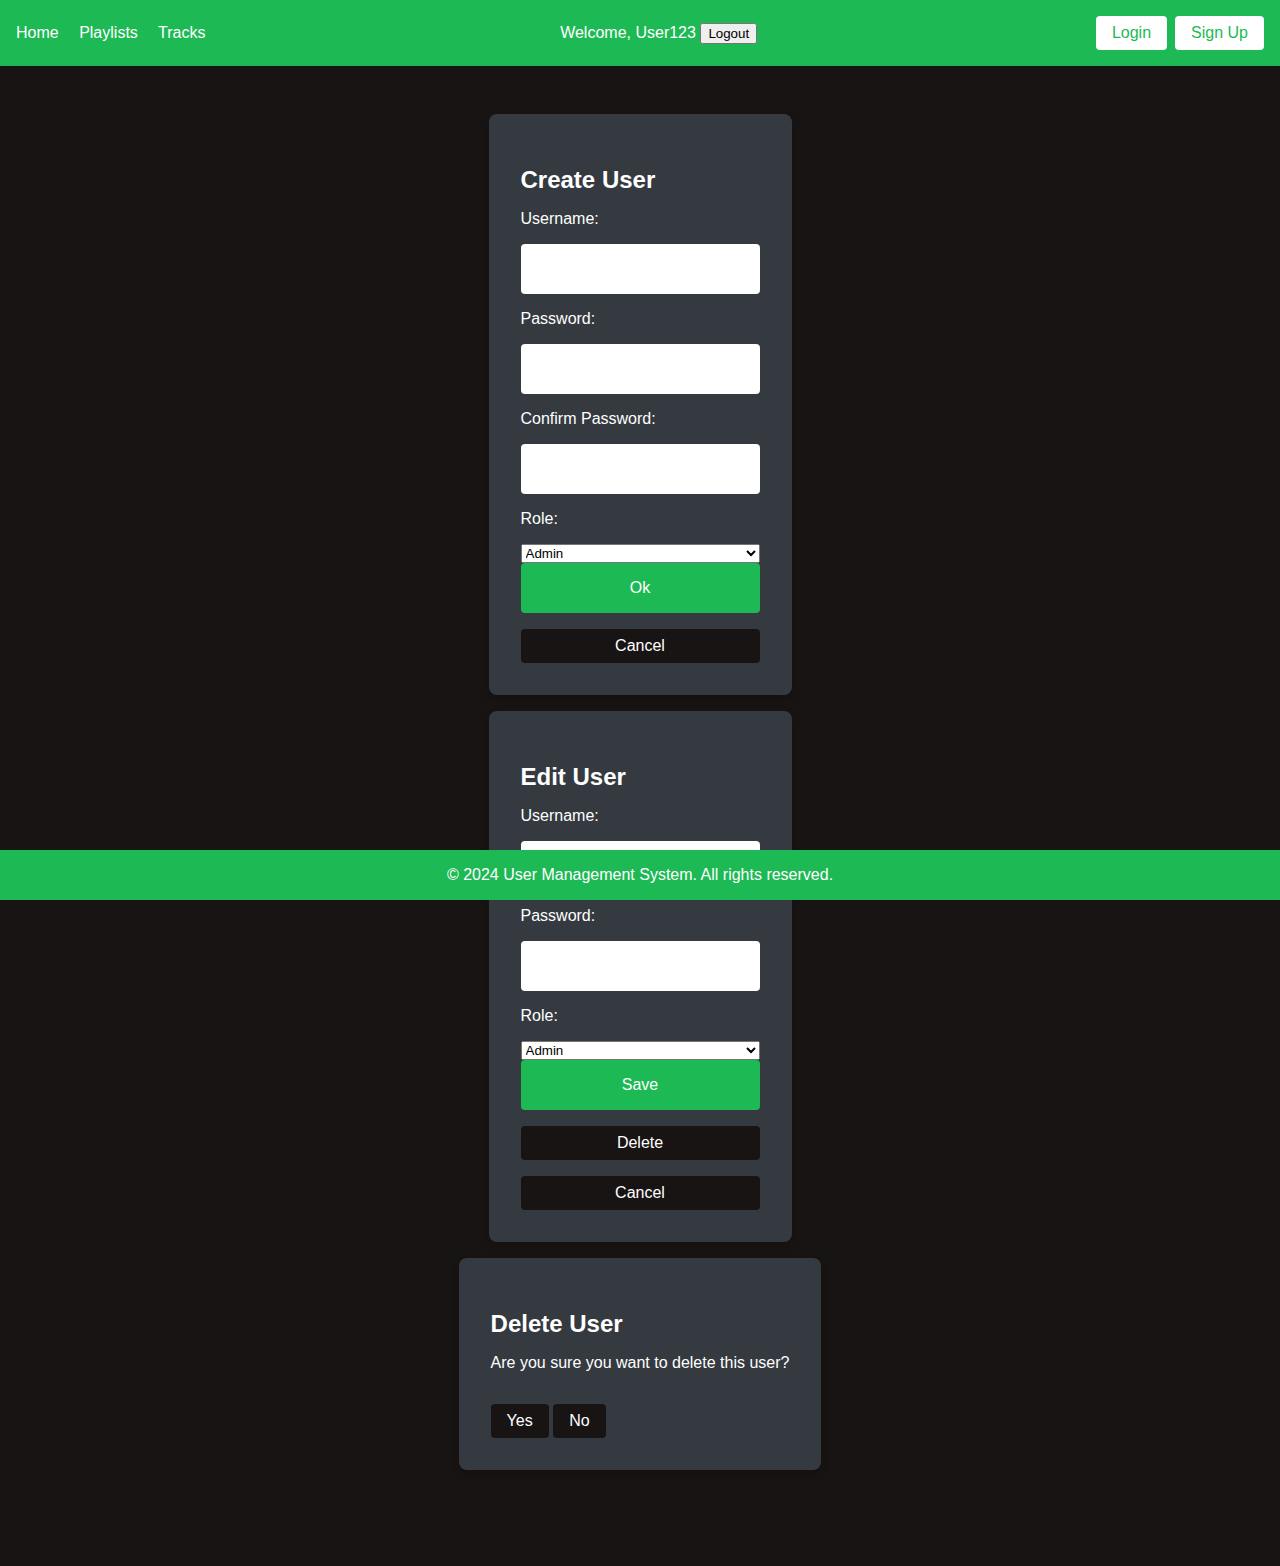
==== admin.html @ 340fc370 "LB1" ====
<!DOCTYPE html>
<html lang="en">
<head>
    <meta charset="UTF-8">
    <meta name="viewport" content="width=device-width, initial-scale=1.0">
    <link rel="stylesheet" href="style.css">
    <title>User Management System</title>
</head>
<body>
    <header>
        <nav class="tabs">
            <a href="index.html">Home</a>
            <a href="playlist.html">Playlists</a>
            <a href="track.html">Tracks</a>
        </nav>
        <div class="user-info">
            <span>Welcome, User123</span>
            <button>Logout</button>
        </div>
        <form class="auth-buttons" action="login.html">
            <input type="submit" value="Login"/>
            <button>Sign Up</button>
        </form>
    </header>
    <!-- Create user dialog -->
    <div class="dialog-container">
        <div id="createUserDialog" class="dialog">
            <h2>Create User</h2>
            <form action="#" method="post">
                <label for="createUsername">Username:</label>
                <input type="text" id="createUsername" name="createUsername" required>
                <label for="createPassword">Password:</label>
                <input type="password" id="createPassword" name="createPassword" required>
                <label for="confirmPassword">Confirm Password:</label>
                <input type="password" id="confirmPassword" name="confirmPassword" required>
                <label for="createRole">Role:</label>
                <select id="createRole" name="createRole" required>
                    <option value="admin">Admin</option>
                    <option value="regular">Regular</option>
                </select>
                <button type="submit">Ok</button>
                <button type="button">Cancel</button>
            </form>
        </div>
    
        <!-- Edit user screen -->
        <div id="editUser" class="dialog">
            <h2>Edit User</h2>
            <form action="#" method="post">
                <label for="editUsername">Username:</label>
                <input type="text" id="editUsername" name="editUsername" required>
                <label for="editPassword">Password:</label>
                <input type="password" id="editPassword" name="editPassword" required>
                <label for="editRole">Role:</label>
                <select id="editRole" name="editRole" required>
                    <option value="admin">Admin</option>
                    <option value="regular">Regular</option>
                </select>
                <button type="submit">Save</button>
                <button type="button">Delete</button>
                <button type="button">Cancel</button>
            </form>
        </div>
    
        <!-- Delete user -->
        <div id="deleteUser" class="dialog">
            <h2>Delete User</h2>
            <p>Are you sure you want to delete this user?</p>
            <button type="button">Yes</button>
            <button type="button">No</button>
        </div>
    </div>
    

    <footer>
        <p>&copy; 2024 User Management System. All rights reserved.</p>
    </footer>
</body>
</html>
---- style.css ----
@charset "UTF-8";
body {
  font-family: "Arial", sans-serif;
  margin: 0;
  padding: 0;
  background-color: #191414;
  color: #FFFFFF;
  transition: background-color 0.3s ease;
}

header {
  background-color: #1DB954;
  padding: 1rem;
  display: flex;
  justify-content: space-between;
  align-items: center;
}
header .tabs a {
  color: #FFFFFF;
  text-decoration: none;
  margin-right: 1rem;
  transition: color 0.3s ease;
}
header .tabs a:hover {
  color: #191414;
}
header .user-auth {
  display: flex;
  align-items: center;
}
header .user-auth span {
  color: #FFFFFF;
  margin-right: 1rem;
}
header .user-auth button {
  padding: 0.5rem 1rem;
  border: none;
  border-radius: 4px;
  cursor: pointer;
  background-color: #191414;
  color: #FFFFFF;
  font-size: 1rem;
  transition: background-color 0.3s ease;
}
header .user-auth button:hover {
  background-color: black;
}
header .auth-buttons {
  display: flex;
  flex-direction: row;
}
header .auth-buttons button,
header .auth-buttons input[type=submit] {
  padding: 0.5rem 1rem;
  border: none;
  border-radius: 4px;
  cursor: pointer;
  background-color: #FFFFFF;
  color: #1DB954;
  font-size: 1rem;
  transition: background-color 0.3s ease, color 0.3s ease;
}
header .auth-buttons button:hover,
header .auth-buttons input[type=submit]:hover {
  background-color: #1DB954;
  color: #FFFFFF;
}
header .auth-buttons button + button,
header .auth-buttons input[type=submit] + button {
  margin-left: 0.5rem;
}

main {
  padding: 1rem;
  max-width: 1200px;
  margin: 0 auto;
}

form {
  display: flex;
  flex-direction: column;
}

label,
input[type=text],
input[type=password] {
  margin-bottom: 1rem;
  color: #FFFFFF;
}

input[type=text],
input[type=password] {
  padding: 1rem;
  border: none;
  border-radius: 4px;
  background-color: #FFFFFF;
  color: #191414;
  font-size: 1rem;
  transition: background-color 0.3s ease;
}

button[type=submit] {
  padding: 1rem 2rem;
  border: none;
  border-radius: 4px;
  cursor: pointer;
  background-color: #1DB954;
  color: #FFFFFF;
  font-size: 1rem;
  transition: background-color 0.3s ease;
}

button[type=submit]:hover {
  background-color: #168d40;
}

section#login {
  margin: 0 auto;
  max-width: 400px;
  background-color: #191414;
  border-radius: 8px;
  box-shadow: 0 2px 4px rgba(0, 0, 0, 0.2);
  padding: 2rem;
  text-align: center;
}

footer {
  position: fixed;
  bottom: 0;
  width: 100%;
  background-color: #1DB954;
  color: #FFFFFF;
  text-align: center;
  transition: background-color 0.3s ease;
}

.dialog-container {
  margin: 3rem auto 5rem;
  display: flex;
  flex-direction: column;
  align-items: center;
}

.dialog {
  background-color: #343a40;
  padding: 2rem;
  border-radius: 8px;
  box-shadow: 0 4px 8px rgba(0, 0, 0, 0.2);
  margin-bottom: 1rem;
}

.dialog h2,
.dialog p {
  color: #fff;
  margin-bottom: 1rem;
}

.dialog button[type=button] {
  padding: 0.5rem 1rem;
  border: none;
  border-radius: 4px;
  cursor: pointer;
  background-color: #191414;
  color: #FFFFFF;
  font-size: 1rem;
  transition: background-color 0.3s ease;
  margin-top: 1rem;
}

.dialog button[type=button]:hover {
  background-color: black;
}

.playlist-container,
#playlistForm {
  background-color: #191414;
  border-radius: 8px;
  box-shadow: 0 2px 4px rgba(0, 0, 0, 0.2);
  padding: 1.5rem;
  margin-bottom: 1rem;
}

.playlist-container h3,
.playlist-container p {
  color: #FFFFFF;
  margin-bottom: 0.5rem;
}

.playlist-container .buttons button,
#playlistForm button[type=submit] {
  padding: 0.5rem 1rem;
  border: none;
  border-radius: 4px;
  cursor: pointer;
  font-size: 1rem;
  transition: background-color 0.3s ease;
}

.playlist-container .buttons button,
#playlistForm button[type=submit] {
  background-color: #1DB954;
  color: #FFFFFF;
}

.playlist-container .buttons button:hover,
#playlistForm button[type=submit]:hover {
  background-color: #168d40;
}

.playlist-container .buttons button:last-child {
  margin-right: 0;
}

.modal {
  z-index: 1; /* Make sure it appears on top of other elements */
  left: 0;
  top: 0;
  width: 100%; /* Full width */
  height: 100%; /* Full height */
  overflow: auto; /* Enable scrolling if needed */
  background-color: rgba(0, 0, 0, 0.4); /* Black background with opacity */
}

.modal-content {
  background-color: #191414;
  margin: 15% auto;
  padding: 20px;
  border-radius: 8px;
  max-width: 400px;
  box-shadow: 0 4px 8px rgba(0, 0, 0, 0.2);
  position: relative;
}
.modal-content .close {
  color: #FFFFFF;
  position: absolute;
  top: 0;
  right: 10px;
  font-size: 24px;
  font-weight: bold;
  cursor: pointer;
}
.modal-content .close:hover, .modal-content .close:focus {
  color: #dc3545;
}
.modal-content h2 {
  color: #dc3545;
  margin-top: 0;
}
.modal-content p {
  color: #FFFFFF;
}

.error-message {
  color: red;
  font-size: 0.8rem;
  margin-top: 0.2rem;
}

.close {
  color: #FFFFFF; /* White text color */
  position: absolute;
  top: 0;
  right: 10px;
  font-size: 24px;
  font-weight: bold;
  cursor: pointer;
}

.close:hover,
.close:focus {
  color: #dc3545; /* Change color on hover/focus */
}

.error-message {
  color: red; /* Червоний колір для тексту помилки */
  font-size: 0.8rem; /* Зменшення розміру шрифту */
  margin-top: 0.2rem; /* Відступ від верхнього елемента */
}

#trackList {
  list-style-type: none;
  padding: 0;
  margin: 2rem;
}

#trackList li {
  margin-bottom: 1.25rem; /* Відступ між кожним елементом списку */
  display: flex;
  align-items: center;
  justify-content: center;
}

#trackList li img {
  width: 2rem; /* Ширина зображення */
  height: auto; /* Автоматична висота зображення */
  margin-right: 0.625rem; /* Відступ між зображенням та текстом */
}

#trackList li span {
  margin-right: 0.5rem;
}

#trackList li button {
  padding: 0.5rem 1rem; /* Розміри кнопки */
  border: none;
  border-radius: 0.3125rem; /* Закруглені кути */
  background-color: #1DB954; /* Колір фону кнопки */
  color: #FFFFFF; /* Колір тексту кнопки */
  cursor: pointer;
  transition: background-color 0.3s; /* Плавна анімація зміни кольору фону кнопки */
}

#trackList li button:hover {
  background-color: #169144; /* Колір фону кнопки при наведенні */
}

.playlist-options {
  padding: 0.5rem;
  border: 1px solid #ccc;
  border-radius: 4px;
  background-color: #f9f9f9;
  color: #333;
  font-size: 1rem;
  cursor: pointer;
  -webkit-appearance: none;
     -moz-appearance: none;
          appearance: none;
  outline: none;
  transition: border-color 0.3s;
}
.playlist-options:hover {
  border-color: #999;
}
.playlist-options:focus {
  border-color: #1DB954;
}

option {
  background-color: #fff;
  color: #333;
  font-size: 1rem;
}
option:hover {
  background-color: #f0f0f0;
}
option:selected {
  background-color: #1DB954;
  color: #fff;
}

.modal-content button {
  padding: 10px 20px;
  border: none;
  border-radius: 5px;
  background-color: #1DB954;
  color: #FFFFFF;
  cursor: pointer;
  transition: background-color 0.3s;
  margin-top: 20px;
}
.modal-content button:hover {
  background-color: #169144;
}

.form-container {
  display: flex;
  flex-direction: column;
  align-items: center;
  margin: 2rem;
}

.form-group {
  margin-bottom: 20px;
  display: flex;
  flex-direction: column;
  align-items: center;
}

/* Для екранів шириною менше 768px */
@media screen and (max-width: 768px) {
  body {
    font-size: 14px; /* Зменшення розміру шрифту для малих екранів */
  }
  header .auth-buttons {
    display: none;
  }
  /* Додати інші адаптивні стилі тут */
}
/* Для екранів шириною менше 576px */
@media screen and (max-width: 576px) {
  body {
    font-size: 12px; /* Додаткове зменшення розміру шрифту для дуже малих екранів */
  }
  /* Додати інші адаптивні стилі тут */
}/*# sourceMappingURL=style.css.map */
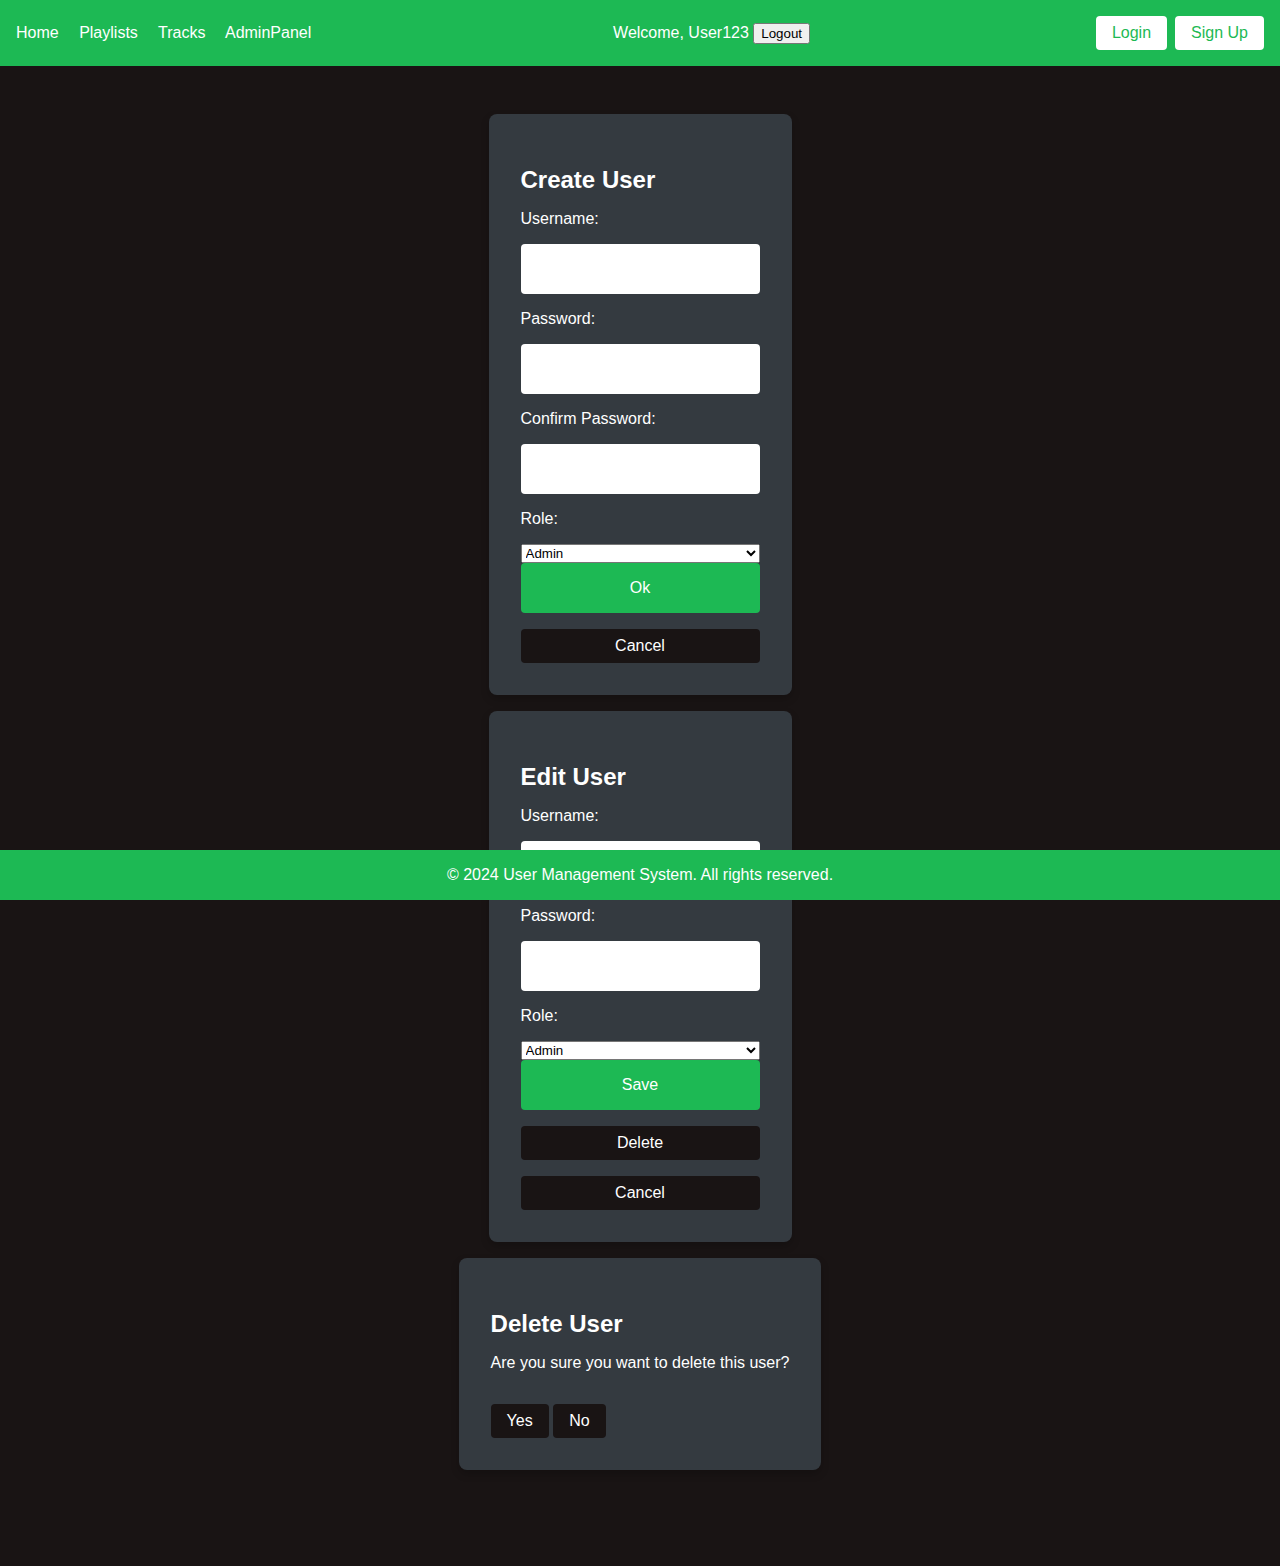
==== commit 3658aa27: "LB1" ====
--- a/admin.html
+++ b/admin.html
@@ -12,6 +12,7 @@
             <a href="index.html">Home</a>
             <a href="playlist.html">Playlists</a>
             <a href="track.html">Tracks</a>
+            <a href="admin.html">AdminPanel</a>
         </nav>
         <div class="user-info">
             <span>Welcome, User123</span>
